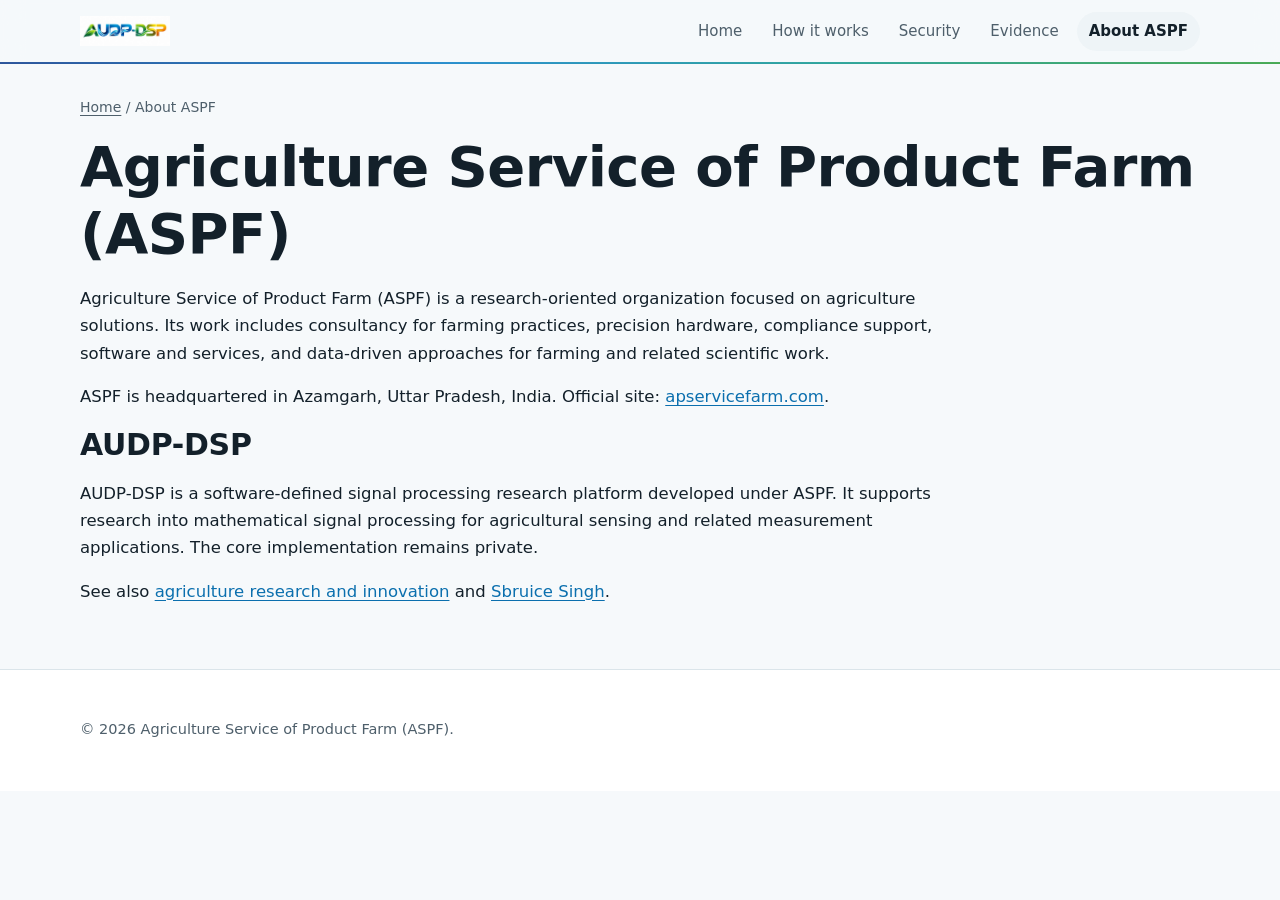
==== about.html @ 346b8e5d "Rebuild site to match AUDP-ECM multi-page structure Multi-page informational site with home, how-it-" ====
<!DOCTYPE html>
<html lang="en">
<head>
  <meta charset="utf-8">
  <meta name="viewport" content="width=device-width, initial-scale=1">
  <title>About ASPF — AUDP-DSP</title>
  <meta name="description" content="Agriculture Service of Product Farm (ASPF) — research organization behind AUDP-DSP.">
  <link rel="canonical" href="https://agriculture-service-of-product-farm.github.io/AUDP-DSP-Website/about.html">
  <meta property="og:title" content="About ASPF — AUDP-DSP">
  <meta property="og:url" content="https://agriculture-service-of-product-farm.github.io/AUDP-DSP-Website/about.html">
  <meta http-equiv="Content-Security-Policy" content="default-src 'none'; style-src 'self'; img-src 'self'; script-src 'self'; frame-ancestors 'none'; base-uri 'self'; form-action 'none';">
  <link rel="stylesheet" href="style.css">
  <link rel="icon" type="image/png" href="logo.png">
</head>
<body>
  <a class="skip" href="#main">Skip to content</a>
  <header class="top">
    <div class="wrap bar">
      <a class="brand" href="index.html"><img src="logo.png" alt="AUDP-DSP" class="brand-logo" height="30"></a>
      <nav id="site-nav"><a href="index.html">Home</a><a href="how-it-works.html">How it works</a><a href="security.html">Security</a><a href="evidence.html">Evidence</a><a href="about.html" aria-current="page">About ASPF</a></nav>
    </div>
  </header>
  <main id="main" class="wrap doc">
    <p class="crumbs"><a href="index.html">Home</a> / About ASPF</p>
    <h1>Agriculture Service of Product Farm (ASPF)</h1>
    <p>Agriculture Service of Product Farm (ASPF) is a research-oriented organization focused on agriculture solutions. Its work includes consultancy for farming practices, precision hardware, compliance support, software and services, and data-driven approaches for farming and related scientific work.</p>
    <p>ASPF is headquartered in Azamgarh, Uttar Pradesh, India. Official site: <a href="https://www.apservicefarm.com">apservicefarm.com</a>.</p>
    <h2>AUDP-DSP</h2>
    <p>AUDP-DSP is a software-defined signal processing research platform developed under ASPF. It supports research into mathematical signal processing for agricultural sensing and related measurement applications. The core implementation remains private.</p>
    <p>See also <a href="research.html">agriculture research and innovation</a> and <a href="sbruice-singh.html">Sbruice Singh</a>.</p>
  </main>
  <footer class="foot"><div class="wrap"><p>© 2026 Agriculture Service of Product Farm (ASPF).</p></div></footer>
</body>
</html>
---- style.css ----
/* AUDP-DSP website — © 2026 Sbruice Singh / ASPF. All rights reserved. */

/* ----------------------------------------------------------------- tokens */
:root {
  --navy: #0d3b8c;
  --blue: #0b7fc7;
  --teal: #11998e;
  --green: #2e9e3a;
  --brand-grad: linear-gradient(90deg, var(--navy), var(--blue) 35%, var(--teal) 65%, var(--green));
  --text-grad: var(--brand-grad);

  --bg: #f6f9fb;
  --surface: #ffffff;
  --surface-2: #eef4f7;
  --text: #13202a;
  --muted: #4e5f6b;
  --line: #dbe5ea;
  --accent: #0b6fae;
  --accent-ink: #ffffff;
  --ok: #1f8a3b;
  --ok-bg: #e5f6ea;
  --warn: #9a6400;
  --warn-bg: #fff3dc;
  --bad: #b3261e;
  --bad-bg: #fde8e6;
  --shadow: 0 1px 2px rgb(16 32 48 / 6%), 0 8px 24px rgb(16 32 48 / 7%);
  --radius: 14px;
  color-scheme: light;
}

@media (prefers-color-scheme: dark) {
  :root:not([data-theme="light"]) {
    --bg: #0b1116;
    --surface: #121b22;
    --surface-2: #17232c;
    --text: #e4ecf1;
    --muted: #9aaab5;
    --line: #23323c;
    --accent: #4cc3f0;
    --accent-ink: #06131a;
    --ok: #6fdc8c;
    --ok-bg: #12301c;
    --warn: #ffcf6e;
    --warn-bg: #33270d;
    --bad: #ff8a80;
    --bad-bg: #3a1614;
    --shadow: 0 1px 2px rgb(0 0 0 / 40%), 0 10px 30px rgb(0 0 0 / 35%);
    --text-grad: linear-gradient(90deg, #5aa9ff, #3cc8f0 40%, #2fd3b0 70%, #5be07a);
    color-scheme: dark;
  }
}

:root[data-theme="dark"] {
  --bg: #0b1116;
  --surface: #121b22;
  --surface-2: #17232c;
  --text: #e4ecf1;
  --muted: #9aaab5;
  --line: #23323c;
  --accent: #4cc3f0;
  --accent-ink: #06131a;
  --ok: #6fdc8c;
  --ok-bg: #12301c;
  --warn: #ffcf6e;
  --warn-bg: #33270d;
  --bad: #ff8a80;
  --bad-bg: #3a1614;
  --shadow: 0 1px 2px rgb(0 0 0 / 40%), 0 10px 30px rgb(0 0 0 / 35%);
  --text-grad: linear-gradient(90deg, #5aa9ff, #3cc8f0 40%, #2fd3b0 70%, #5be07a);
  color-scheme: dark;
}

/* logo variant follows the active theme (system or manual) */
.logo-dark { display: none; }
@media (prefers-color-scheme: dark) {
  :root:not([data-theme="light"]) .logo-light { display: none; }
  :root:not([data-theme="light"]) .logo-dark { display: inline; }
}
:root[data-theme="dark"] .logo-light { display: none; }
:root[data-theme="dark"] .logo-dark { display: inline; }

/* ------------------------------------------------------------------- base */
* { box-sizing: border-box; }
html { scroll-behavior: smooth; scroll-padding-top: 84px; }
body {
  margin: 0;
  background: var(--bg);
  color: var(--text);
  font: 16.5px/1.65 system-ui, -apple-system, "Segoe UI", Roboto, Ubuntu, "Helvetica Neue", sans-serif;
  -webkit-font-smoothing: antialiased;
}
img { max-width: 100%; height: auto; }
a { color: var(--accent); text-underline-offset: 3px; }
a:hover { text-decoration-thickness: 2px; }
:focus-visible { outline: 3px solid var(--accent); outline-offset: 3px; border-radius: 6px; }

.wrap { width: min(1120px, 100% - 40px); margin-inline: auto; }
.skip { position: absolute; left: -999px; }
.skip:focus { left: 16px; top: 10px; background: var(--surface); padding: 8px 14px; z-index: 50; }
html:not(.js) .needs-js { display: none !important; }

h1, h2, h3 { line-height: 1.2; letter-spacing: -0.01em; }
h2 { font-size: clamp(24px, 3vw, 30px); margin: 0 0 14px; }
h3 { font-size: 18px; margin: 0 0 8px; }
.grad { background: var(--text-grad); -webkit-background-clip: text; background-clip: text; color: transparent; }

/* ----------------------------------------------------------------- header */
.top {
  position: sticky; top: 0; z-index: 30;
  background: color-mix(in srgb, var(--bg) 82%, transparent);
  backdrop-filter: saturate(160%) blur(12px);
  -webkit-backdrop-filter: saturate(160%) blur(12px);
  border-bottom: 1px solid var(--line);
}
.top::after { content: ""; position: absolute; left: 0; right: 0; bottom: -1px; height: 2px; background: var(--brand-grad); opacity: .85; }
.bar { display: flex; align-items: center; gap: 18px; padding: 12px 0; }
.brand { display: inline-flex; align-items: center; flex: 0 0 auto; }
.brand-logo { height: 30px; width: auto; display: block; }
#site-nav { display: flex; gap: 6px; flex-wrap: wrap; margin-left: auto; }
#site-nav a {
  color: var(--muted); text-decoration: none; font-size: 15px; font-weight: 500;
  padding: 7px 12px; border-radius: 999px; transition: background .2s, color .2s;
}
#site-nav a:hover { color: var(--text); background: var(--surface-2); }
#site-nav a[aria-current="page"] { color: var(--text); background: var(--surface-2); font-weight: 650; }
.bar-actions { display: flex; gap: 6px; order: 3; }
.icon-btn {
  width: 40px; height: 40px; border-radius: 12px; border: 1px solid var(--line);
  background: var(--surface); color: var(--text); cursor: pointer; display: grid; place-items: center;
  transition: transform .15s, border-color .2s;
}
.icon-btn:hover { border-color: var(--accent); transform: translateY(-1px); }
.i-sun, .i-moon { width: 18px; height: 18px; border-radius: 50%; }
.i-sun { background: radial-gradient(circle, #f6b93b 45%, transparent 47%), conic-gradient(from 0deg, #f6b93b 0 10%, transparent 10% 25%, #f6b93b 25% 35%, transparent 35% 50%, #f6b93b 50% 60%, transparent 60% 75%, #f6b93b 75% 85%, transparent 85%); }
.i-moon { display: none; box-shadow: inset -5px -3px 0 1px #9ec5ff; }
#theme-toggle[data-mode="dark"] .i-sun { display: none; }
#theme-toggle[data-mode="dark"] .i-moon { display: block; }
#theme-toggle[data-mode="auto"] .i-sun { background: conic-gradient(#f6b93b 0 50%, #6b8cbf 50%); }
.menu { display: none; }
.menu span, .menu span::before, .menu span::after { display: block; width: 18px; height: 2px; background: currentColor; border-radius: 2px; position: relative; transition: transform .25s; }
.menu span::before, .menu span::after { content: ""; position: absolute; left: 0; }
.menu span::before { top: -6px; }
.menu span::after { top: 6px; }
.top.open .menu span { background: transparent; }
.top.open .menu span::before { transform: translateY(6px) rotate(45deg); }
.top.open .menu span::after { transform: translateY(-6px) rotate(-45deg); }

@media (max-width: 860px) {
  .bar { flex-wrap: wrap; }
  .bar-actions { margin-left: auto; }
  .js .menu { display: grid; }
  .js #site-nav { display: none; width: 100%; flex-direction: column; margin: 4px 0 6px; }
  .js .top.open #site-nav { display: flex; }
  #site-nav a { padding: 10px 12px; }
}

.crumbs { padding-top: 18px; font-size: 14px; color: var(--muted); }
.crumbs a { color: var(--muted); }

/* ------------------------------------------------------------------- hero */
.hero { position: relative; padding: 64px 0 40px; overflow: hidden; isolation: isolate; }
.hero::before {
  content: ""; position: absolute; inset: -40% -10% auto; height: 120%;
  background:
    radial-gradient(40% 50% at 15% 30%, color-mix(in srgb, var(--blue) 18%, transparent), transparent 70%),
    radial-gradient(35% 45% at 85% 20%, color-mix(in srgb, var(--green) 16%, transparent), transparent 70%);
  pointer-events: none; z-index: -1;
}
.hero-home { padding-top: 56px; text-align: center; }
.hero-home .lead { margin-inline: auto; }
.hero-home .cta { justify-content: center; }
.hero-logo { margin: 0 0 22px; }
.hero-img { width: min(640px, 100%); height: auto; filter: drop-shadow(0 6px 18px rgb(11 111 174 / 18%)); }
.eyebrow { color: var(--accent); font-weight: 650; letter-spacing: .06em; text-transform: uppercase; font-size: 12.5px; margin: 0 0 6px; }
h1 { font-size: clamp(32px, 5.4vw, 56px); margin: 6px 0 18px; font-weight: 800; }
.lead { font-size: clamp(17px, 2vw, 19.5px); color: var(--muted); max-width: 760px; }
.cta { display: flex; gap: 12px; flex-wrap: wrap; margin-top: 26px; }

.btn {
  display: inline-flex; align-items: center; gap: 8px; padding: 11px 20px; border-radius: 999px;
  background: var(--brand-grad); color: #fff; text-decoration: none; font-weight: 650; border: 0;
  font-size: 15.5px; cursor: pointer; box-shadow: 0 6px 18px rgb(11 111 174 / 25%);
  transition: transform .15s, box-shadow .2s, filter .2s;
}
.btn:hover { transform: translateY(-2px); box-shadow: 0 10px 26px rgb(11 111 174 / 32%); filter: saturate(115%); }
.btn:active { transform: translateY(0); }
.btn.ghost { background: transparent; color: var(--accent); border: 1.5px solid currentColor; box-shadow: none; }
.btn.ghost:hover { background: color-mix(in srgb, var(--accent) 10%, transparent); }
.btn.small { padding: 8px 14px; font-size: 14px; }

/* ---------------------------------------------------------------- content */
section.wrap { padding: 48px 0 8px; }
.grid { display: grid; gap: 18px; margin: 22px 0; }
.grid.three { grid-template-columns: repeat(auto-fit, minmax(min(240px, 100%), 1fr)); }
.grid.two { grid-template-columns: repeat(auto-fit, minmax(min(330px, 100%), 1fr)); }
.card {
  background: var(--surface); border: 1px solid var(--line); border-radius: var(--radius); padding: 22px;
  min-width: 0; box-shadow: var(--shadow); position: relative; overflow: hidden;
  transition: transform .2s, box-shadow .25s, border-color .25s;
}
.card::before { content: ""; position: absolute; inset: 0 0 auto; height: 3px; background: var(--brand-grad); opacity: 0; transition: opacity .25s; }
.card:hover { transform: translateY(-4px); border-color: color-mix(in srgb, var(--accent) 40%, var(--line)); }
.card:hover::before { opacity: 1; }
.card p { color: var(--muted); margin: 0 0 12px; }
.card h3 a { color: inherit; }

.stats { display: grid; grid-template-columns: repeat(auto-fit, minmax(min(200px, 100%), 1fr)); gap: 14px; }
section.wrap.stats { padding-top: 8px; }
.stat { background: var(--surface); border: 1px solid var(--line); border-radius: var(--radius); padding: 18px 20px; box-shadow: var(--shadow); }
.stat strong { display: block; font-size: 24px; background: var(--text-grad); -webkit-background-clip: text; background-clip: text; color: transparent; }
.stat span { color: var(--muted); font-size: 14.5px; }

.note { background: var(--surface); border-left: 4px solid var(--accent); padding: 14px 18px; border-radius: 10px; box-shadow: var(--shadow); }

.table-scroll { overflow-x: auto; border: 1px solid var(--line); border-radius: var(--radius); box-shadow: var(--shadow); background: var(--surface); }
table { width: 100%; border-collapse: collapse; }
th, td { text-align: left; padding: 13px 16px; border-bottom: 1px solid var(--line); vertical-align: top; }
th { font-size: 13.5px; color: var(--muted); text-transform: uppercase; letter-spacing: .04em; background: var(--surface-2); }
tbody tr { transition: background .15s; }
tbody tr:hover { background: var(--surface-2); }
tbody tr:last-child td { border-bottom: 0; }

pre { position: relative; background: var(--surface-2); padding: 16px; border-radius: 10px; overflow-x: auto;
      font-size: 13.5px; line-height: 1.55; border: 1px solid var(--line); }
pre.has-copy { padding-top: 40px; }
code { font-family: ui-monospace, "SFMono-Regular", "Cascadia Code", Consolas, "Liberation Mono", monospace; }
:not(pre) > code { background: var(--surface-2); padding: 1px 6px; border-radius: 5px; font-size: .92em; }
.copy {
  position: absolute; top: 8px; right: 8px; font: 600 12px/1 system-ui, sans-serif; padding: 7px 10px;
  border-radius: 8px; border: 1px solid var(--line); background: var(--surface); color: var(--muted); cursor: pointer;
}
.copy:hover { color: var(--text); border-color: var(--accent); }

.checks { list-style: none; padding: 0; }
.checks li { position: relative; padding-left: 30px; margin: 9px 0; }
.checks li::before { content: ""; position: absolute; left: 4px; top: .55em; width: 14px; height: 8px;
                     border-left: 2.5px solid var(--ok); border-bottom: 2.5px solid var(--ok); transform: rotate(-45deg); }

/* ------------------------------------------------------------------- demo */
.demo-app { background: var(--surface); border: 1px solid var(--line); border-radius: 18px; padding: 22px; box-shadow: var(--shadow); }
.demo-controls { display: grid; grid-template-columns: repeat(auto-fit, minmax(min(280px, 100%), 1fr)); gap: 18px; }
.field { display: flex; flex-direction: column; gap: 8px; font-weight: 600; font-size: 14.5px; }
.field output { color: var(--accent); }
.field input[type="text"] {
  font: 15px ui-monospace, Consolas, monospace; padding: 11px 13px; border-radius: 10px;
  border: 1.5px solid var(--line); background: var(--bg); color: var(--text);
}
.field input[type="text"]:focus { border-color: var(--accent); outline: none; box-shadow: 0 0 0 4px color-mix(in srgb, var(--accent) 20%, transparent); }
input[type="range"] { accent-color: var(--accent); width: 100%; }
.demo-actions { display: flex; flex-wrap: wrap; gap: 10px; margin: 18px 0 8px; }
.legend { font-size: 13.5px; color: var(--muted); display: flex; flex-wrap: wrap; gap: 8px; align-items: center; }
.demo-grid { display: grid; grid-template-columns: repeat(auto-fill, minmax(42px, 1fr)); gap: 6px; margin: 12px 0; }
.sym {
  font: 600 13px/1 ui-monospace, Consolas, monospace; padding: 10px 0; border-radius: 8px; text-align: center;
  border: 1.5px solid transparent; cursor: pointer; transition: transform .12s, background .2s, border-color .2s;
  min-width: 34px; display: inline-block;
}
.legend .sym { cursor: default; padding: 4px 6px; }
.sym.parity { background: color-mix(in srgb, var(--green) 16%, var(--surface)); color: var(--text); }
.sym.data { background: color-mix(in srgb, var(--blue) 14%, var(--surface)); color: var(--text); }
button.sym:hover { transform: translateY(-2px); border-color: var(--accent); }
.sym.bad { background: var(--bad-bg); color: var(--bad); border-color: var(--bad); }
.sym.bad.fixed { background: var(--ok-bg); color: var(--ok); border-color: var(--ok); animation: pop .35s ease-out; }
@keyframes pop { 0% { transform: scale(.85); } 70% { transform: scale(1.08); } 100% { transform: scale(1); } }
.demo-status { font-weight: 600; padding: 12px 14px; border-radius: 10px; background: var(--surface-2); margin: 10px 0; }
.demo-status.good { background: var(--ok-bg); color: var(--ok); }
.demo-status.warn { background: var(--warn-bg); color: var(--warn); }
.demo-status.bad { background: var(--bad-bg); color: var(--bad); }
.demo-out code { word-break: break-all; }

/* ----------------------------------------------------------------- reveal */
.js .reveal { opacity: 0; transform: translateY(18px); transition: opacity .6s ease, transform .6s ease; }
.js .reveal.in { opacity: 1; transform: none; }

/* ----------------------------------------------------------------- footer */
.foot { margin-top: 64px; padding: 34px 0; border-top: 1px solid var(--line); color: var(--muted); font-size: 14.5px; background: var(--surface); }
.foot-logo { margin: 0 0 10px; }
.foot-brand { height: 26px; width: auto; }
.small { font-size: 13px; }
.notfound { padding: 80px 0; text-align: center; }
.notfound .cta { justify-content: center; }

@media (prefers-reduced-motion: reduce) {
  html { scroll-behavior: auto; }
  *, *::before, *::after { transition: none !important; animation: none !important; }
  .js .reveal { opacity: 1; transform: none; }
}
@media print { .js .reveal { opacity: 1 !important; transform: none !important; } .top, .demo-actions, .copy { display: none !important; } }

/* demo: payload comparison + metrics */
.demo-payloads { display: grid; grid-template-columns: repeat(auto-fit, minmax(min(240px, 100%), 1fr)); gap: 10px; margin: 14px 0; }
.demo-payloads > div { background: var(--surface-2); border: 1px solid var(--line); border-radius: 10px; padding: 10px 12px; min-width: 0; }
.demo-payloads .lbl { display: block; font-size: 12px; font-weight: 700; color: var(--muted); text-transform: uppercase; letter-spacing: .04em; margin-bottom: 4px; }
.demo-payloads code { display: block; background: none; padding: 0; word-break: break-all; font-size: 14px; }
.demo-payloads code.damaged { color: var(--bad); }
.demo-metrics { display: grid; grid-template-columns: repeat(auto-fit, minmax(min(230px, 100%), 1fr)); gap: 10px; margin: 10px 0; }
.demo-metrics > div { border: 1px solid var(--line); border-radius: 10px; padding: 10px 12px; background: var(--surface); }
.demo-metrics dt { font-size: 12px; font-weight: 700; color: var(--muted); text-transform: uppercase; letter-spacing: .04em; }
.demo-metrics dd { margin: 4px 0 0; font-weight: 600; font-size: 14.5px; }
.demo-metrics meter { width: 100%; height: 10px; margin-top: 6px; display: block; }
.demo-metrics meter.over { outline: 2px solid var(--bad); border-radius: 6px; }

/* documentation pages */
.doc p, .doc li { max-width: 860px; }
.formula { font: 600 16px/1.6 "Cambria Math", "STIX Two Math", Georgia, serif; background: var(--surface-2);
           border: 1px solid var(--line); border-left: 4px solid var(--accent); border-radius: 10px; padding: 10px 16px;
           overflow-x: auto; max-width: 860px; }
.steps { padding-left: 22px; }
.steps li { margin: 8px 0; padding-left: 4px; }
.steps li::marker { color: var(--accent); font-weight: 800; }
td.num, th.num { text-align: right; font-variant-numeric: tabular-nums; white-space: nowrap; }
table.bench td { padding: 8px 14px; font-size: 14.5px; }
details.bench-env { background: var(--surface); border: 1px solid var(--line); border-radius: var(--radius); margin: 12px 0;
                    box-shadow: var(--shadow); }
details.bench-env > summary { cursor: pointer; padding: 14px 18px; list-style-position: inside; }
details.bench-env[open] > summary { border-bottom: 1px solid var(--line); }
details.bench-env .table-scroll { border: 0; border-radius: 0 0 var(--radius) var(--radius); box-shadow: none; }
.tag { font-size: 12px; font-weight: 700; padding: 2px 8px; border-radius: 999px; margin-left: 6px; }
.tag.warn { background: var(--warn-bg); color: var(--warn); }
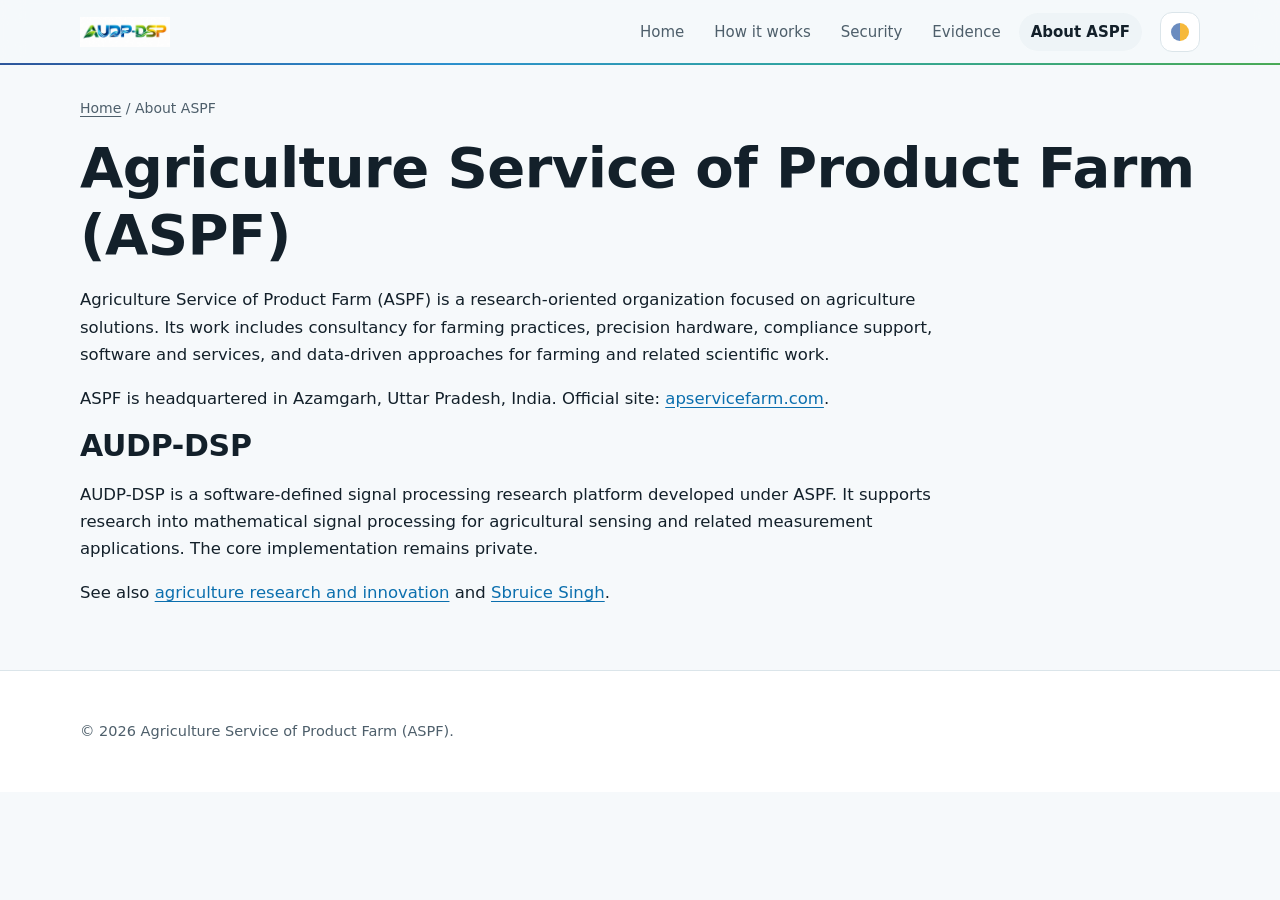
==== commit 7d4aa748: "Match AUDP-ECM visual structure and styling Use ECM style.css, hero layout with gradient title, stat" ====
--- a/about.html
+++ b/about.html
@@ -10,6 +10,7 @@
   <meta property="og:url" content="https://agriculture-service-of-product-farm.github.io/AUDP-DSP-Website/about.html">
   <meta http-equiv="Content-Security-Policy" content="default-src 'none'; style-src 'self'; img-src 'self'; script-src 'self'; frame-ancestors 'none'; base-uri 'self'; form-action 'none';">
   <link rel="stylesheet" href="style.css">
+  <script src="assets/app.js" defer></script>
   <link rel="icon" type="image/png" href="logo.png">
 </head>
 <body>
@@ -17,6 +18,7 @@
   <header class="top">
     <div class="wrap bar">
       <a class="brand" href="index.html"><img src="logo.png" alt="AUDP-DSP" class="brand-logo" height="30"></a>
+      <div class="bar-actions"><button id="theme-toggle" class="icon-btn needs-js" type="button" aria-label="Change theme"><span class="i-sun" aria-hidden="true"></span><span class="i-moon" aria-hidden="true"></span></button><button id="nav-toggle" class="icon-btn menu needs-js" type="button" aria-controls="site-nav" aria-expanded="false" aria-label="Menu"><span aria-hidden="true"></span></button></div>
       <nav id="site-nav"><a href="index.html">Home</a><a href="how-it-works.html">How it works</a><a href="security.html">Security</a><a href="evidence.html">Evidence</a><a href="about.html" aria-current="page">About ASPF</a></nav>
     </div>
   </header>
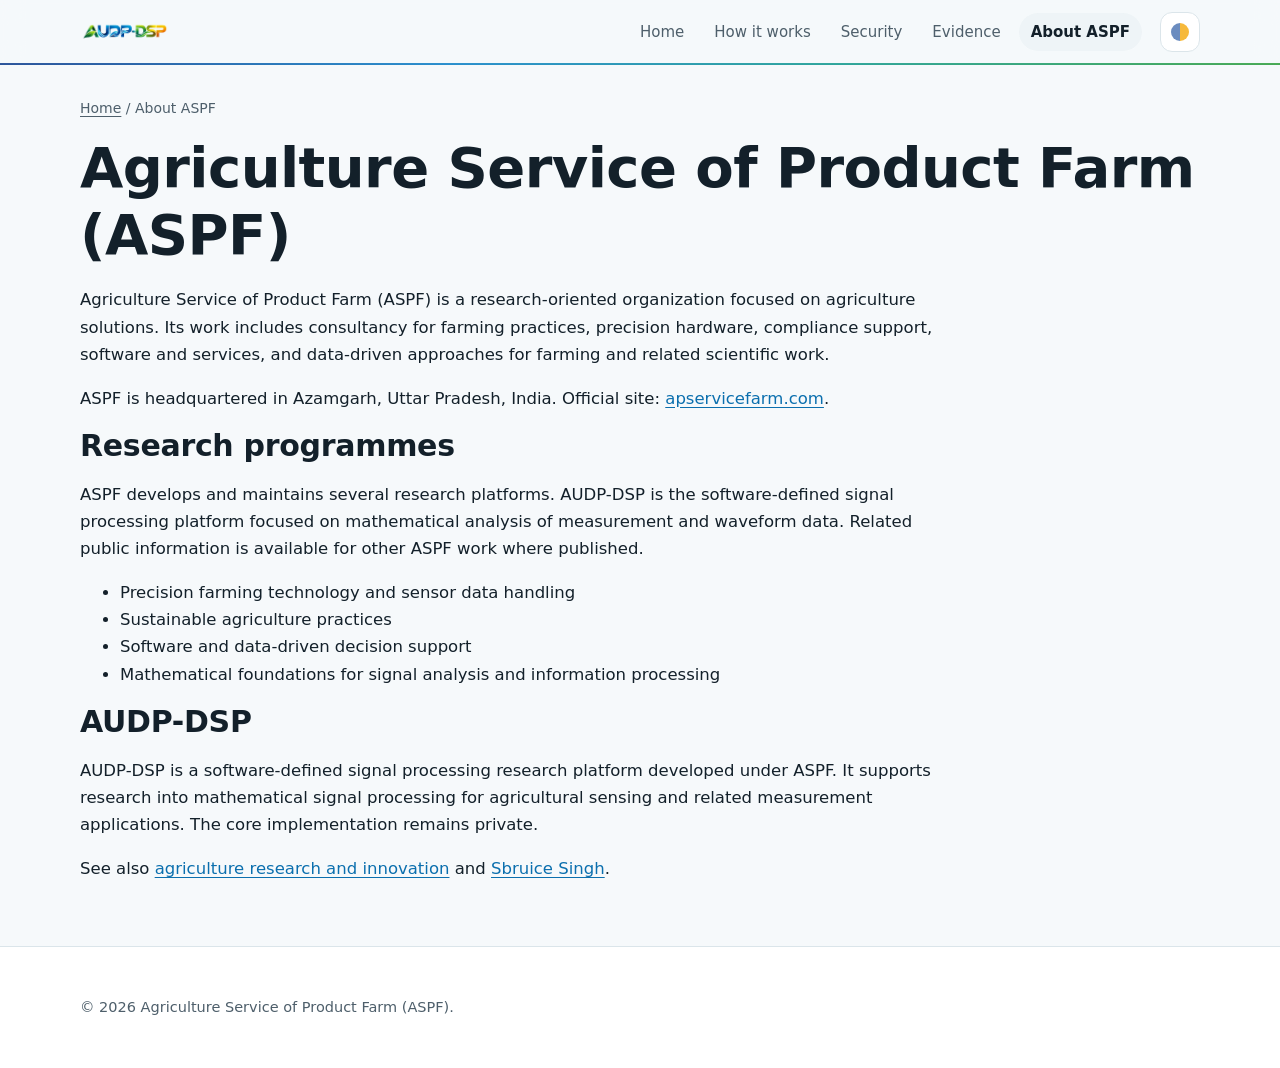
==== commit bf9a1996: "Expand public site with more professional high-level information Add agricultural applications, rese" ====
--- a/about.html
+++ b/about.html
@@ -27,6 +27,16 @@
     <h1>Agriculture Service of Product Farm (ASPF)</h1>
     <p>Agriculture Service of Product Farm (ASPF) is a research-oriented organization focused on agriculture solutions. Its work includes consultancy for farming practices, precision hardware, compliance support, software and services, and data-driven approaches for farming and related scientific work.</p>
     <p>ASPF is headquartered in Azamgarh, Uttar Pradesh, India. Official site: <a href="https://www.apservicefarm.com">apservicefarm.com</a>.</p>
+    
+    <h2>Research programmes</h2>
+    <p>ASPF develops and maintains several research platforms. AUDP-DSP is the software-defined signal processing platform focused on mathematical analysis of measurement and waveform data. Related public information is available for other ASPF work where published.</p>
+    <ul>
+      <li>Precision farming technology and sensor data handling</li>
+      <li>Sustainable agriculture practices</li>
+      <li>Software and data-driven decision support</li>
+      <li>Mathematical foundations for signal analysis and information processing</li>
+    </ul>
+
     <h2>AUDP-DSP</h2>
     <p>AUDP-DSP is a software-defined signal processing research platform developed under ASPF. It supports research into mathematical signal processing for agricultural sensing and related measurement applications. The core implementation remains private.</p>
     <p>See also <a href="research.html">agriculture research and innovation</a> and <a href="sbruice-singh.html">Sbruice Singh</a>.</p>
